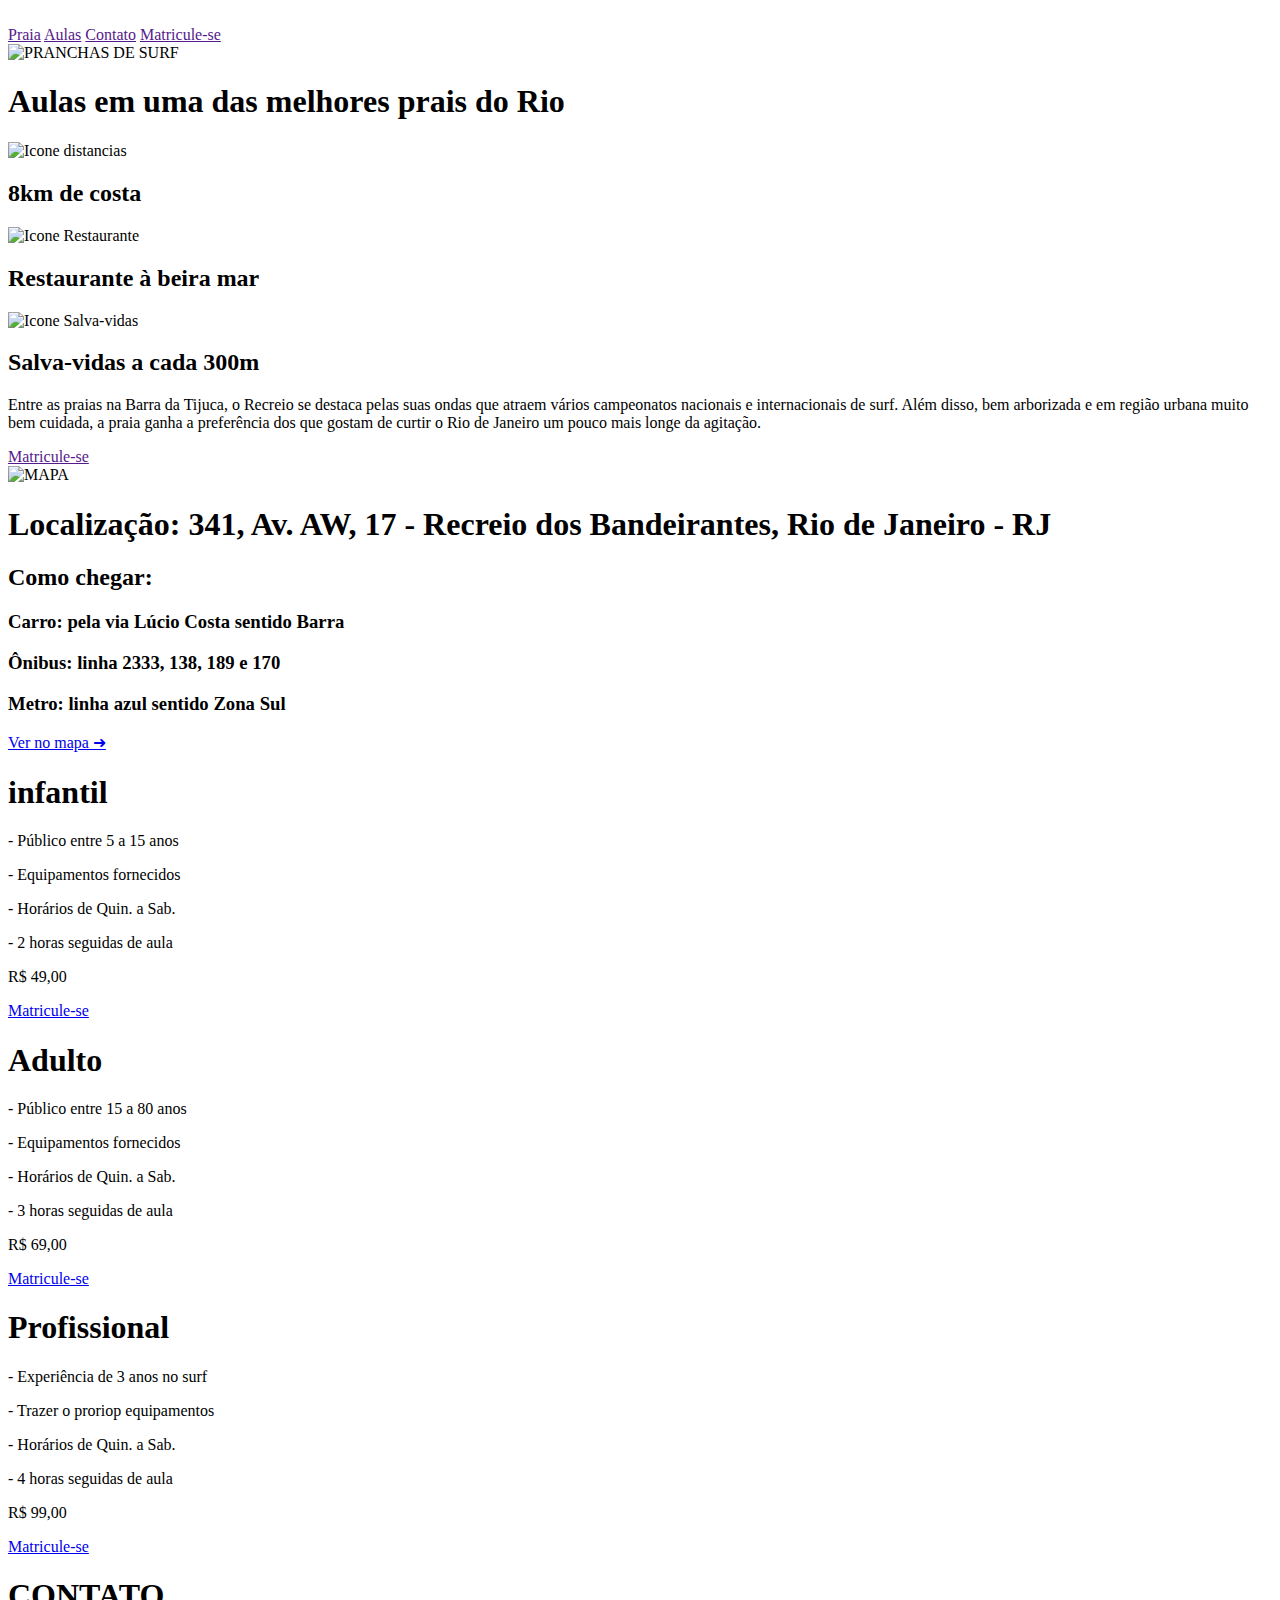
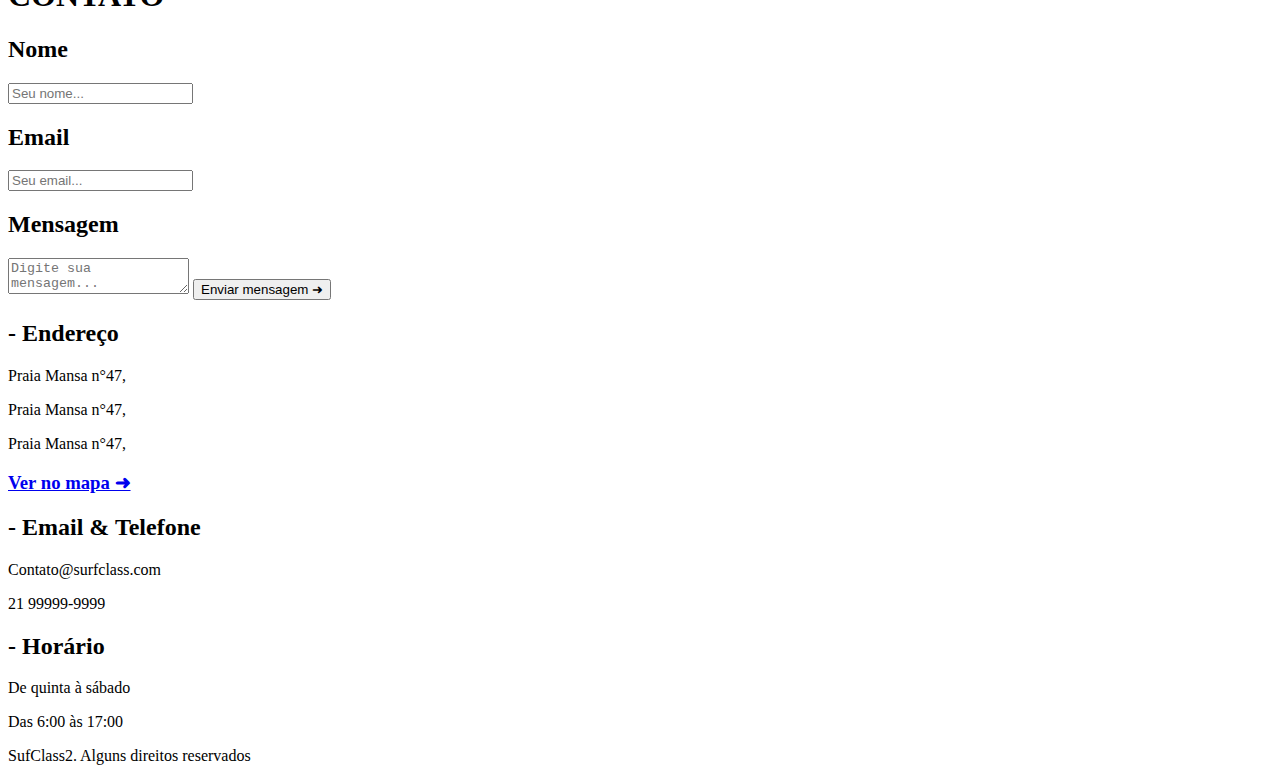
==== index.html @ 06b80ee3 "Create index.html" ====
<!DOCTYPE html>
<html lang="en">
<head>
    <meta charset="UTF-8">
    <link rel="stylesheet" href="css/style.css">
    <meta http-equiv="X-UA-Compatible" content="IE=edge">
    <meta name="viewport" content="width=device-width, initial-scale=1.0">
    <title>SurfClass2</title>
</head>
<body>
    <!-- CONTAINER -->
    <section class="sectiongrid">
        <!-- HEADER -->
        <header  class="header">
            <div>
                <img src="https://t3.ftcdn.net/jpg/02/76/53/22/360_F_276532293_LKy2Og1dMdBVmfXG2MPUNJuKuTgyKwKV.jpg" alt="">
                <img src="" alt="">
            </div>
            <span class="detalhemenu"></span>
            <div class="menu">
                <a href="">Praia</a>
                <a href="">Aulas</a>
                <a href="">Contato</a>
                <a href="">Matricule-se</a>
            </div>
        </header>
    <!-- HEADER -->

    <!-- MEIO -->
    <section>
        <div class="meio">
        <div>
            <img src="https://i.pinimg.com/originals/95/f8/ff/95f8ffc6bf17d7519e8b0882e86a489c.jpg" alt="PRANCHAS DE SURF">
        </div>
        <div class="meiotexto">
            <h1>Aulas em uma das melhores prais do Rio</h1>
            <div class="item">
            <img src="https://image.flaticon.com/icons/png/512/55/55212.png" alt="Icone distancias">
            <h2>8km de costa</h2>
            </div>
            <div class="item">
            <img src="https://image.flaticon.com/icons/png/512/93/93192.png" alt="Icone Restaurante">
            <h2>Restaurante à beira mar</h2>
            </div>
            <div class="item">
            <img src="https://static.vecteezy.com/ti/vetor-gratis/p1/354670-icone-de-de-salva-vidas-gr%C3%A1tis-vetor.jpg" alt="Icone Salva-vidas">
            <h2>Salva-vidas a cada 300m</h2>
            </div>

            <p>Entre as praias na Barra da Tijuca, 
                o Recreio se destaca pelas suas ondas 
                que atraem vários campeonatos nacionais 
                e internacionais de surf. Além disso, bem arborizada e 
                em região urbana muito bem cuidada, a praia ganha a 
                preferência dos que gostam de curtir o Rio de Janeiro um 
                pouco mais longe da agitação.</p>

            <a href="">Matricule-se</a>
        </div>
    </section>
    <!-- MEIO -->

    <!-- OREIENTAÇÃO -->
        <div class="orientaçoes">
            <div class="mapa">
                <img src="https://pt.map-of-rio-de-janeiro.com/img/0/recreio-dos-bandeirantes-mapa.jpg" alt="MAPA">
            </div>
                <div class="local">
                <h1>Localização: 341, Av. AW, 17 - Recreio dos Bandeirantes, Rio de Janeiro - RJ</h1>
                <h2>Como chegar:</h2>
                <h3>Carro: <span>pela via Lúcio Costa sentido Barra</span></h3>
                <h3>Ônibus: <span>linha 2333, 138, 189 e 170</span></h3>
                <h3>Metro: <span>linha azul sentido Zona Sul</span></h3>
                <a target="_blank" href="https://www.google.com.br/maps/@-23.0305738,-43.4694362,16z">Ver no mapa ➜</a>
            </div>
                
        </div>
    <!-- OREIENTAÇÃO -->

    <div class="matricula">
        
            <div class="aulas1">
            <h1>infantil</h1>
            <p>- Público entre 5 a 15 anos</p>
            <p>- Equipamentos fornecidos</p>
            <p>- Horários de Quin. a Sab.</p>
            <p>- 2 horas seguidas de aula</p>
            <p>R$ 49,00</p>
            <a href="#">Matricule-se</a>
            </div>
            <div class="aulas2">
            <h1>Adulto</h1>
            <p>- Público entre 15 a 80 anos</p>
            <p>- Equipamentos fornecidos</p>
            <p>- Horários de Quin. a Sab.</p>
            <p>- 3 horas seguidas de aula</p>
            <p>R$ 69,00</p>
            <a href="#">Matricule-se</a>
            </div>
            <div class="aulas3">
            <h1>Profissional</h1>
            <p>- Experiência de 3 anos no surf</p>
            <p>- Trazer o proriop equipamentos</p>
            <p>- Horários de Quin. a Sab.</p>
            <p>- 4 horas seguidas de aula</p>
            <p>R$ 99,00</p>
            <a href="#">Matricule-se</a>
            </div>
    </div>
    <div class="contatotexto">
        <h1>CONTATO</h1>
    </div>

    <section class="contato">
        <!--section CONTATO COLUNA1 | responsivo-->
        <div class="form">

            <h2>Nome</h2>
            <input type="text" placeholder="Seu nome...">

            <h2>Email</h2>
            <input type="text" placeholder="Seu email...">


            <h2>Mensagem</h2>
            <textarea placeholder="Digite sua mensagem..."></textarea>
            <input type="submit" value="Enviar mensagem ➜"/>

        </div>
        <div class="coluna2">
        <div class="endereco">
            <h2>- Endereço</h2>
            <p>Praia Mansa n°47,</p>
            <p>Praia Mansa n°47,</p>
            <p>Praia Mansa n°47,</p>
            <a target="_blank" href="https://www.google.com.br/maps/@-23.0305738,-43.4694362,16z">
            <h3>Ver no mapa ➜</h3></a>

    
            <div class="email">
                <h2>- Email & Telefone</h2>
                <p>Contato@surfclass.com</p>
                <p>21 99999-9999</p>
            </div>
            <div class="horario">
                <h2>- Horário</h2>
                <p>De quinta à sábado</p>
                <p>Das 6:00 às 17:00</p>
            </div>
        </div>
        
    </section>
    
    </section>
    <footer>
        <div class="footer">
           <p>SufClass2. Alguns direitos reservados</p>
        </div>
    </footer>

</body>
</html>
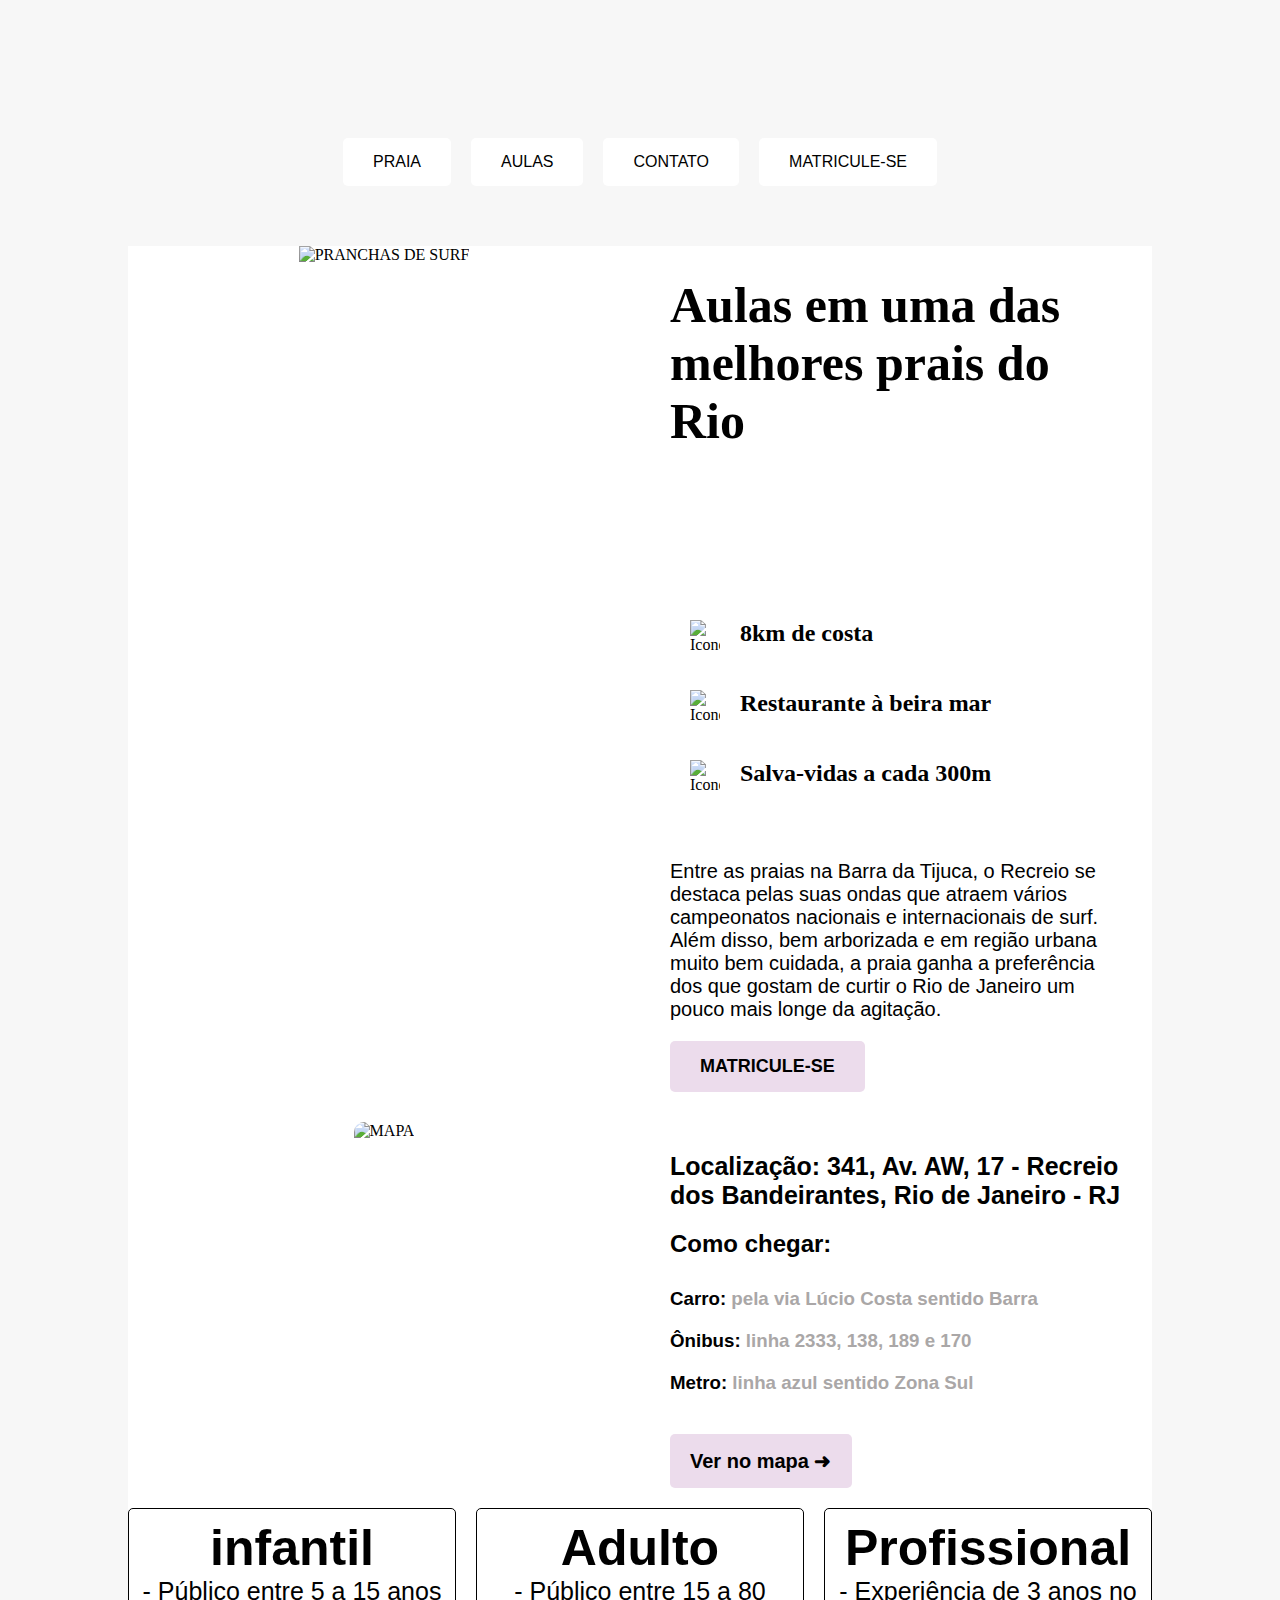
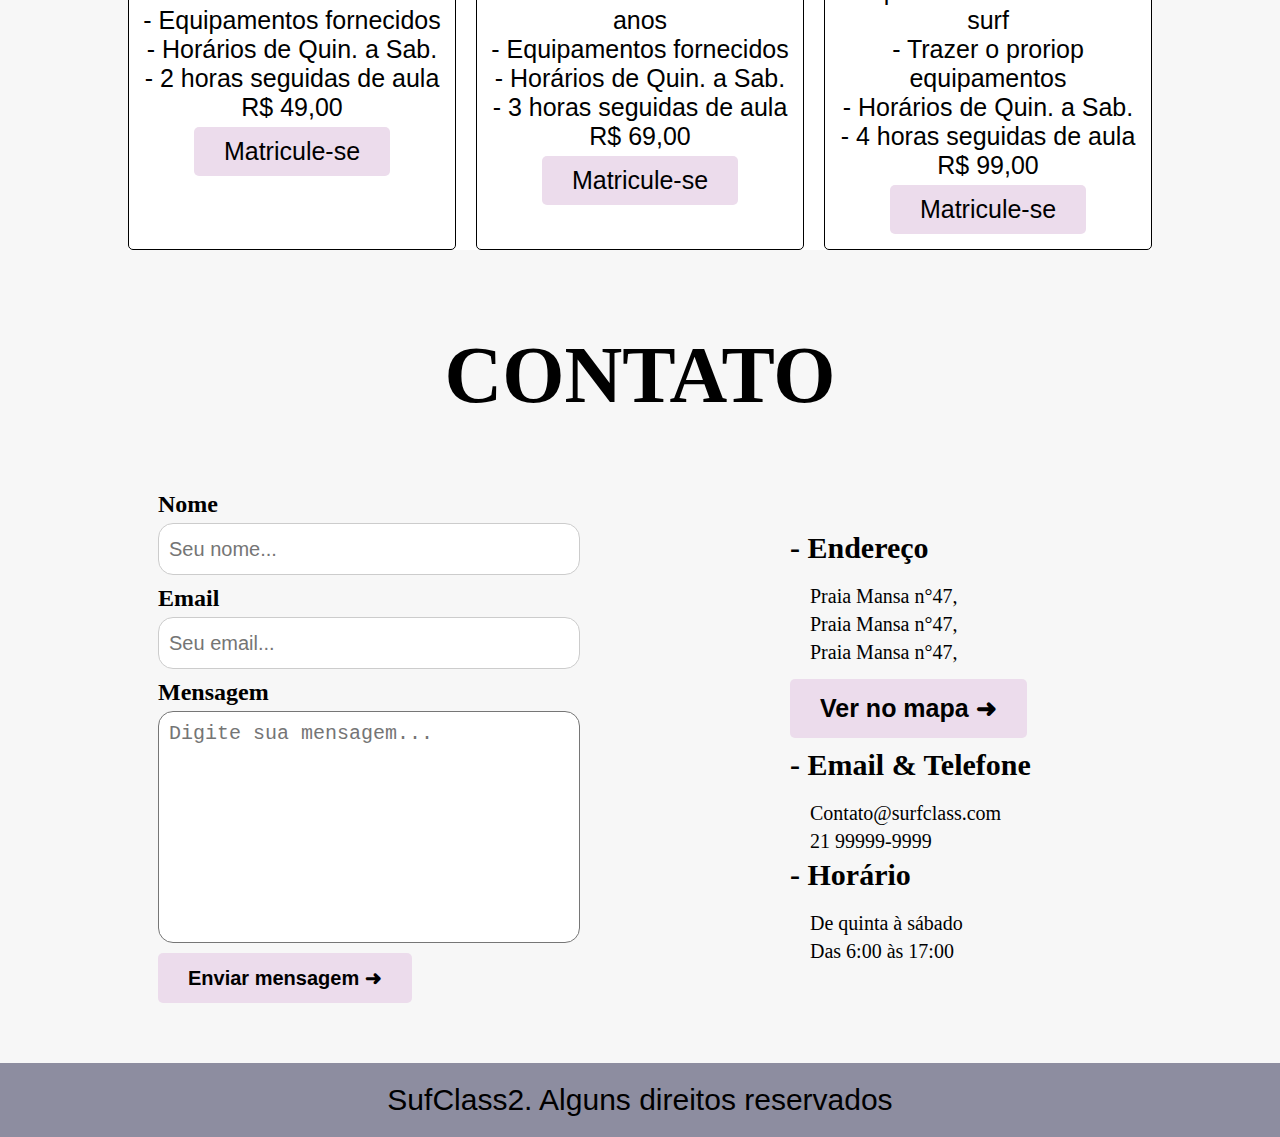
==== commit 24e534d3: "Update index.html" ====
--- a/index.html
+++ b/index.html
@@ -2,7 +2,7 @@
 <html lang="en">
 <head>
     <meta charset="UTF-8">
-    <link rel="stylesheet" href="css/style.css">
+    <link rel="stylesheet" href="https://jokehd.github.io/SurfClass2/style.css">
     <meta http-equiv="X-UA-Compatible" content="IE=edge">
     <meta name="viewport" content="width=device-width, initial-scale=1.0">
     <title>SurfClass2</title>
@@ -18,7 +18,7 @@
             </div>
             <span class="detalhemenu"></span>
             <div class="menu">
-                <a href="">Praia</a>
+                <a href="https://jokehd.github.io/Praia/">Praia</a>
                 <a href="">Aulas</a>
                 <a href="">Contato</a>
                 <a href="">Matricule-se</a>
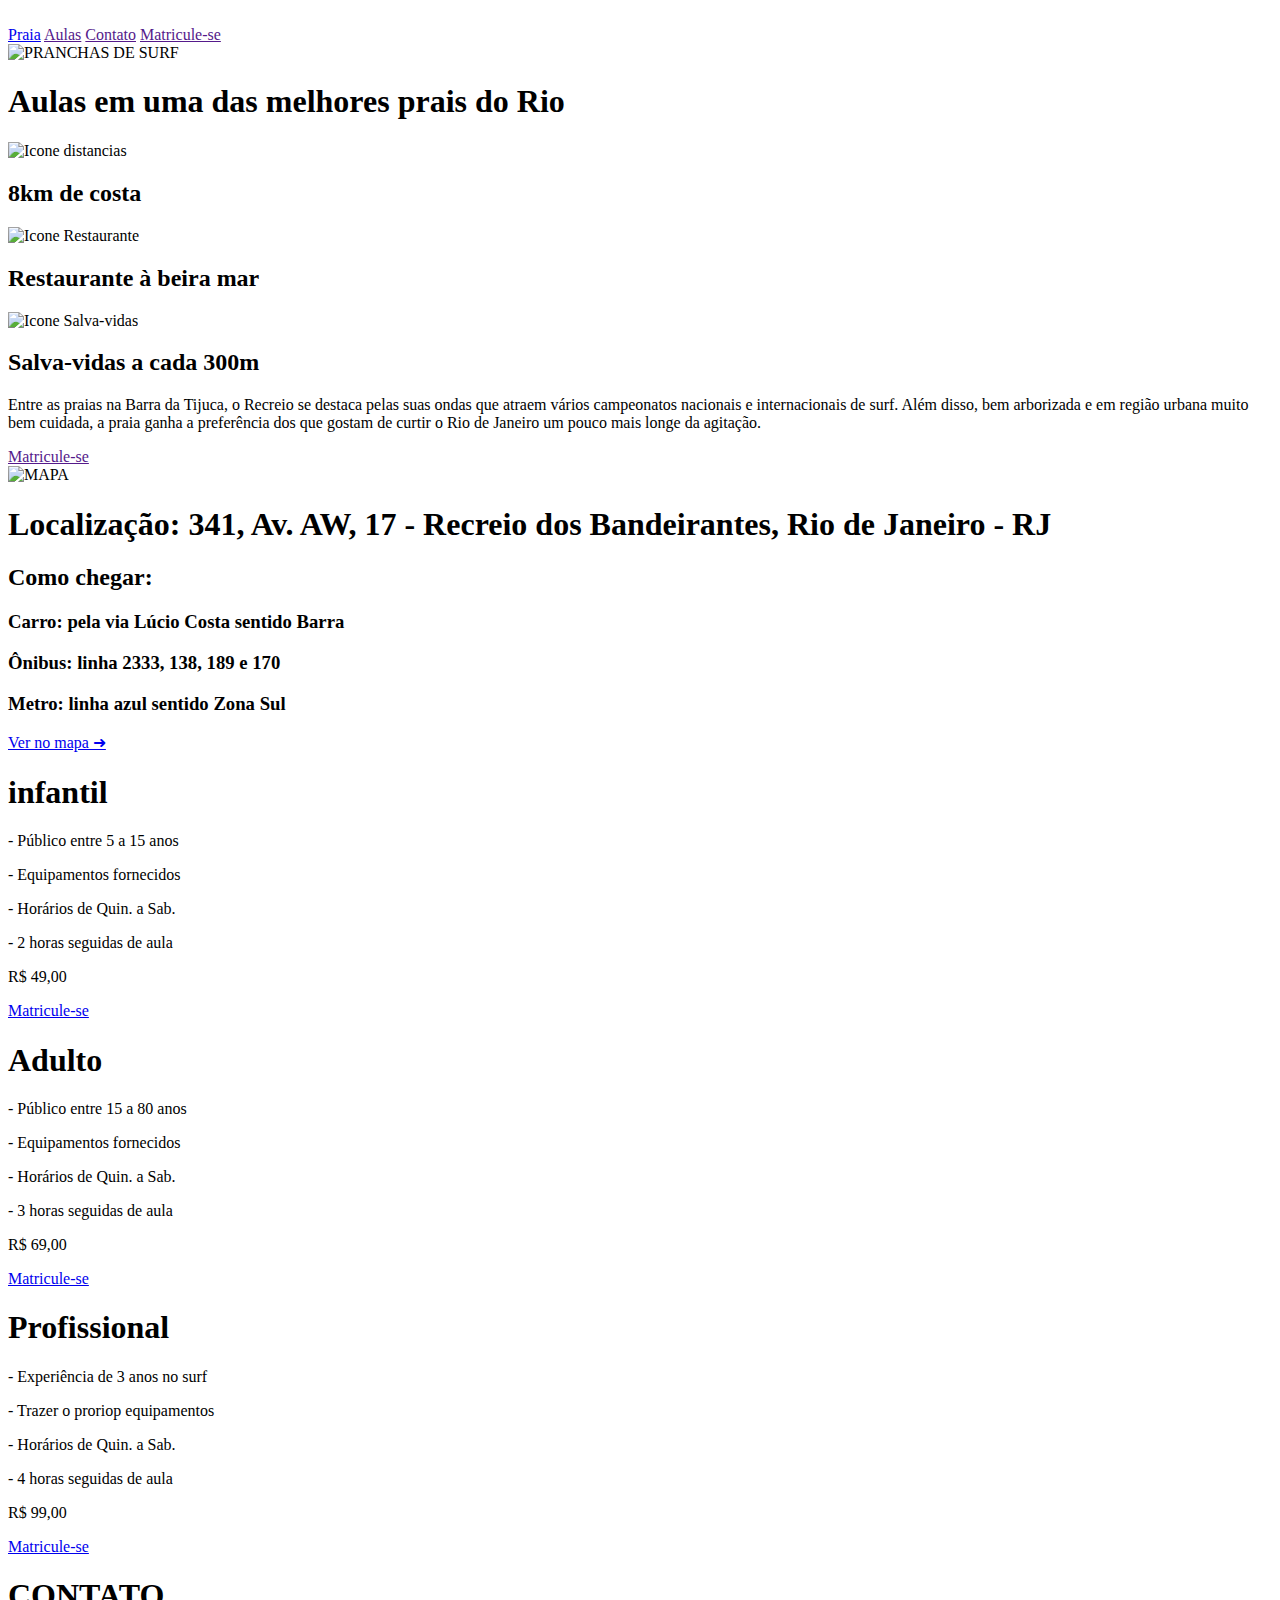
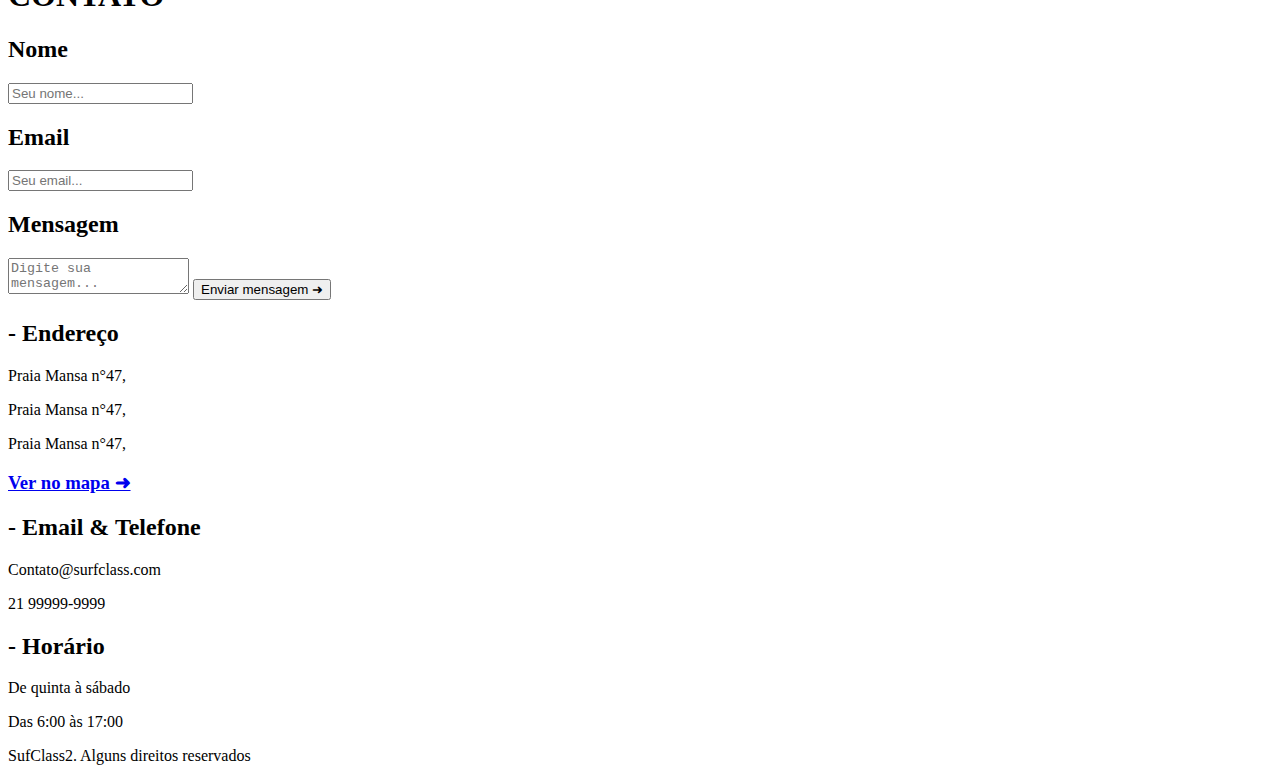
==== commit 245f2c66: "Update index.html" ====
--- a/index.html
+++ b/index.html
@@ -2,7 +2,7 @@
 <html lang="en">
 <head>
     <meta charset="UTF-8">
-    <link rel="stylesheet" href="https://jokehd.github.io/SurfClass2/style.css">
+    <link rel="stylesheet" href="https://iijao.github.io/SurfClass2/style.css">
     <meta http-equiv="X-UA-Compatible" content="IE=edge">
     <meta name="viewport" content="width=device-width, initial-scale=1.0">
     <title>SurfClass2</title>
